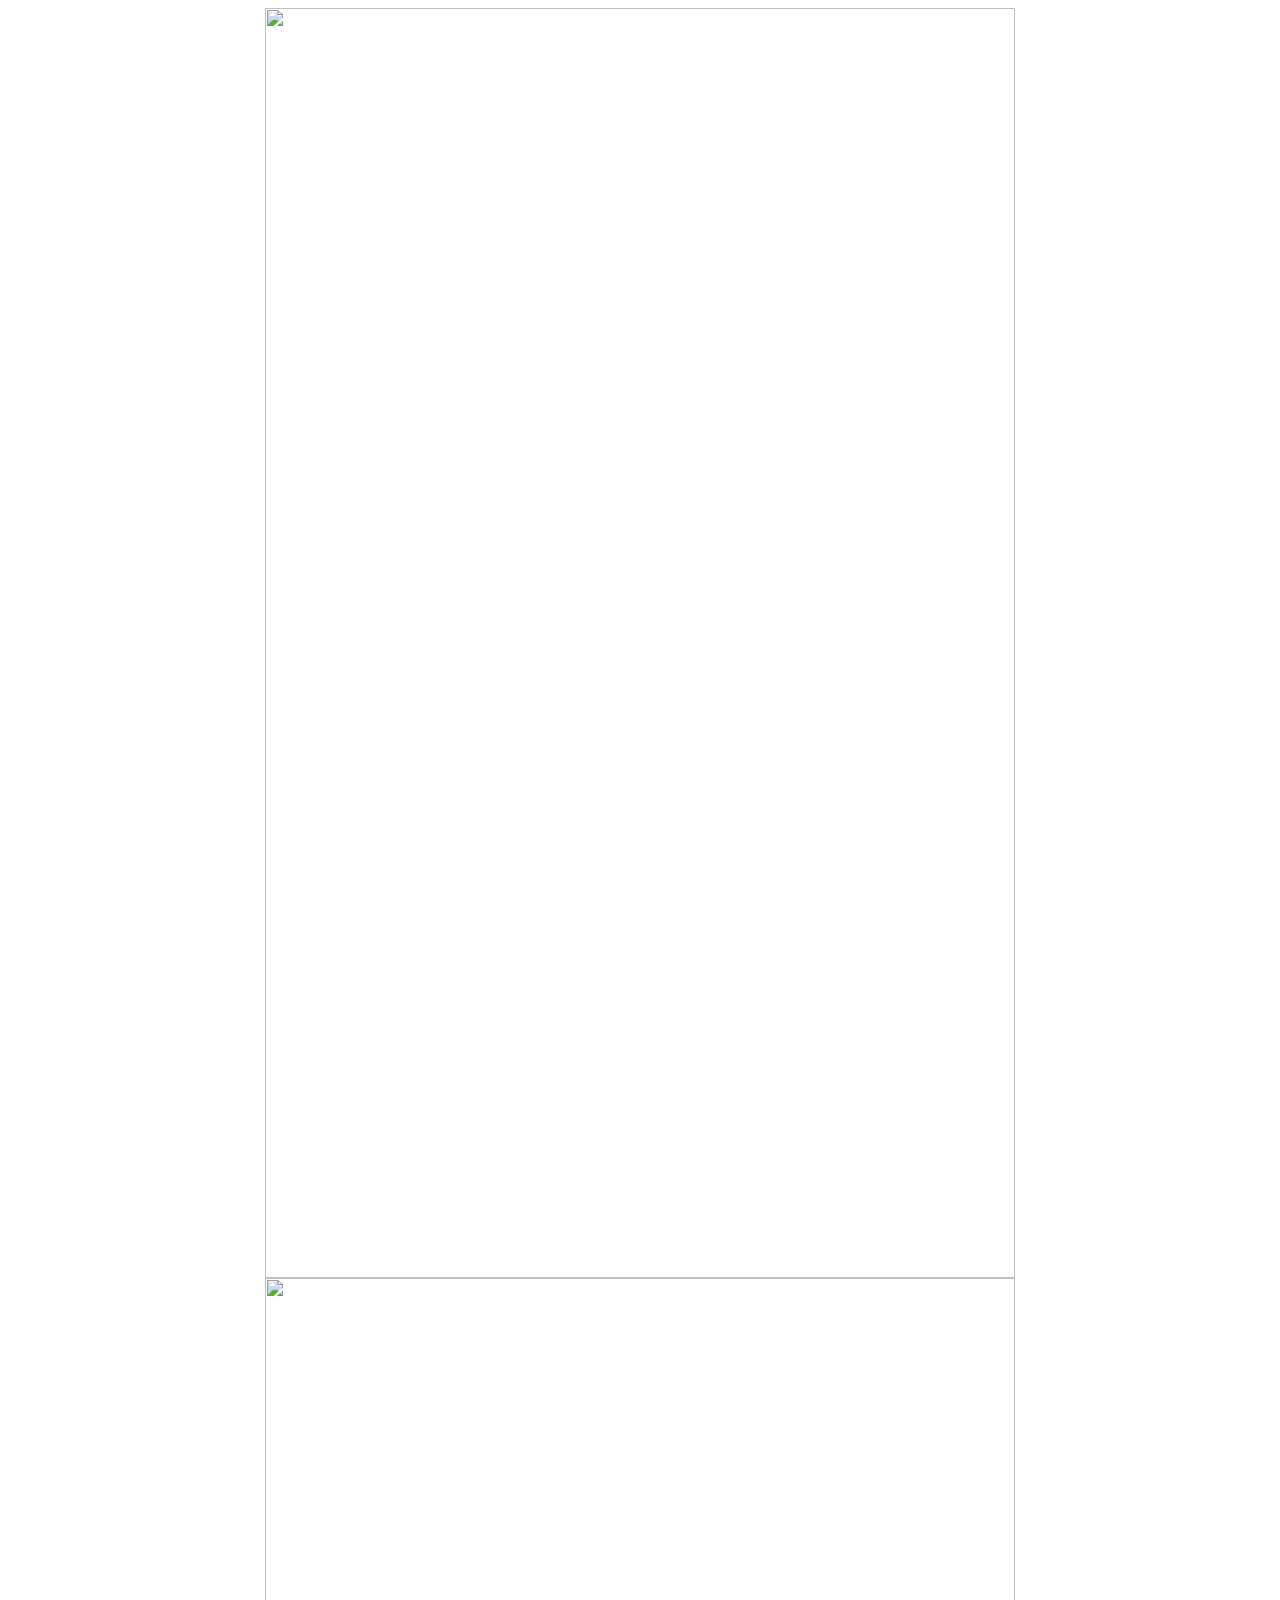
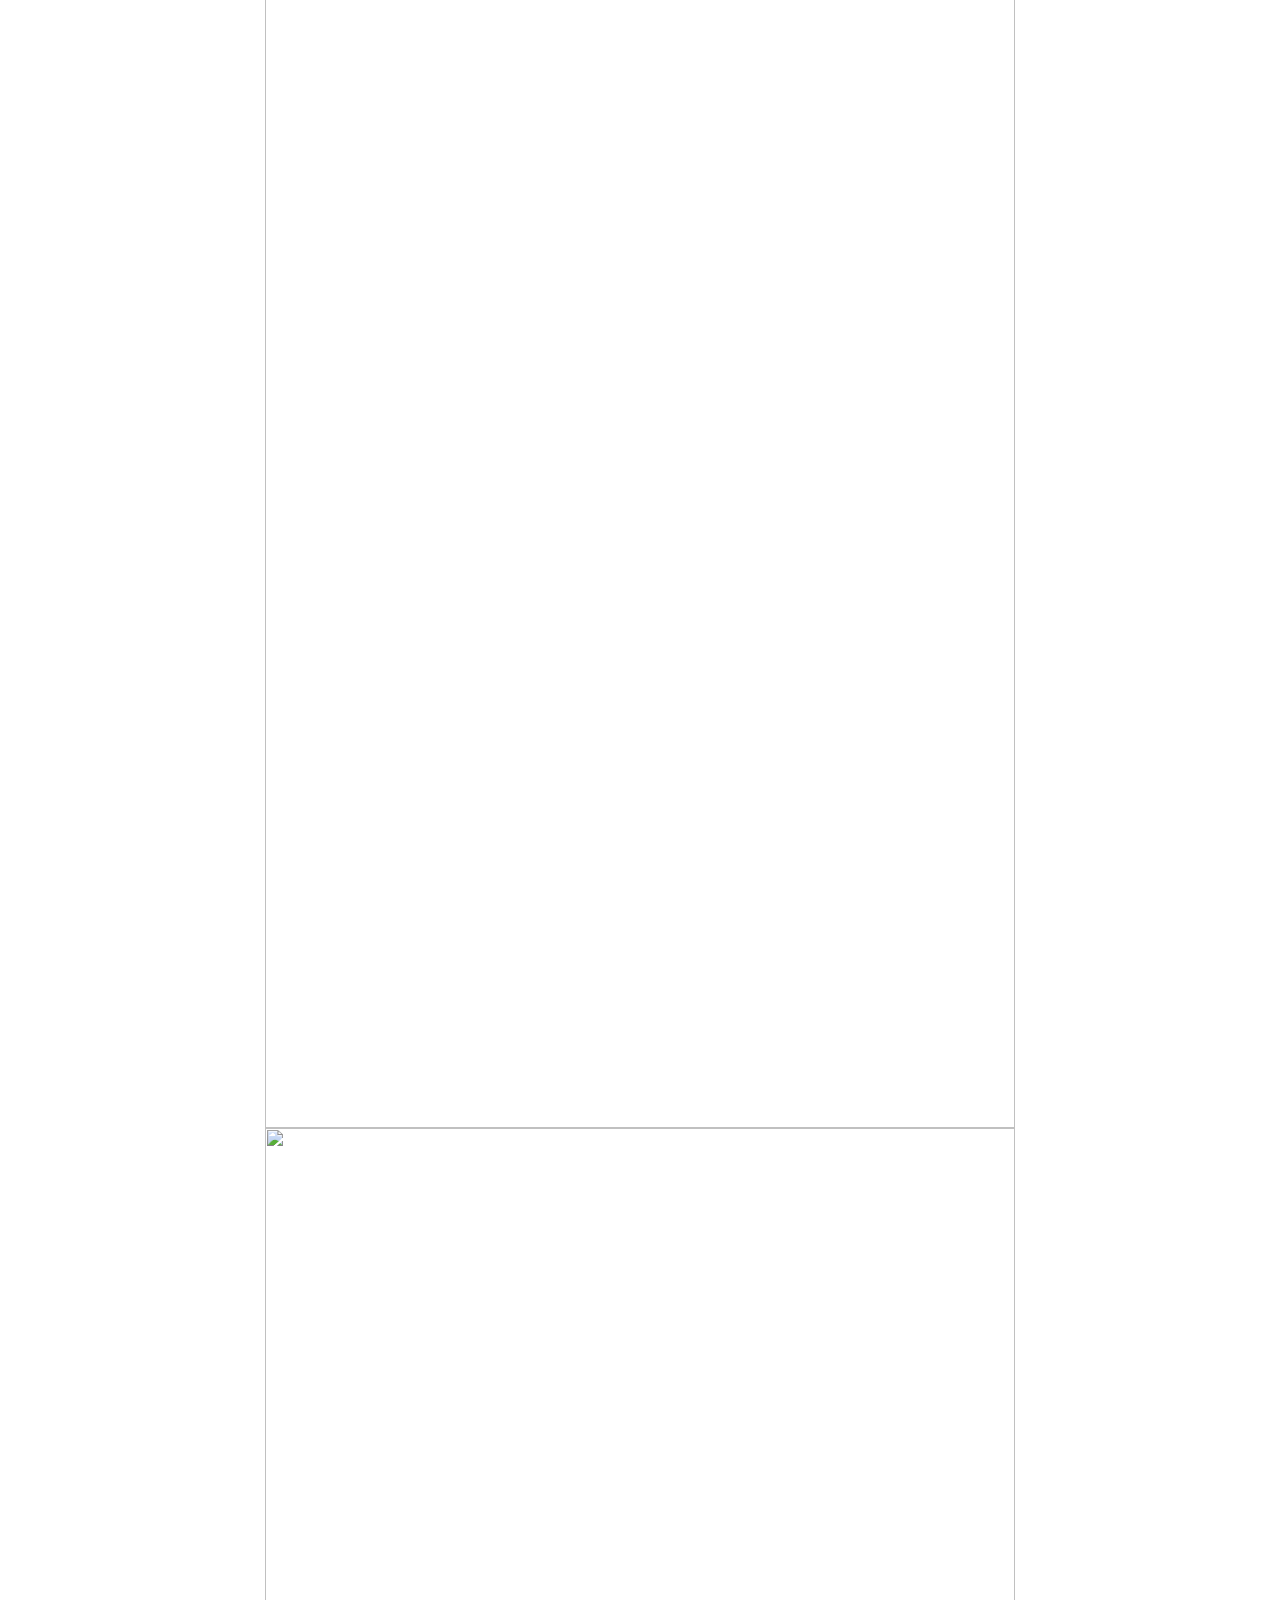
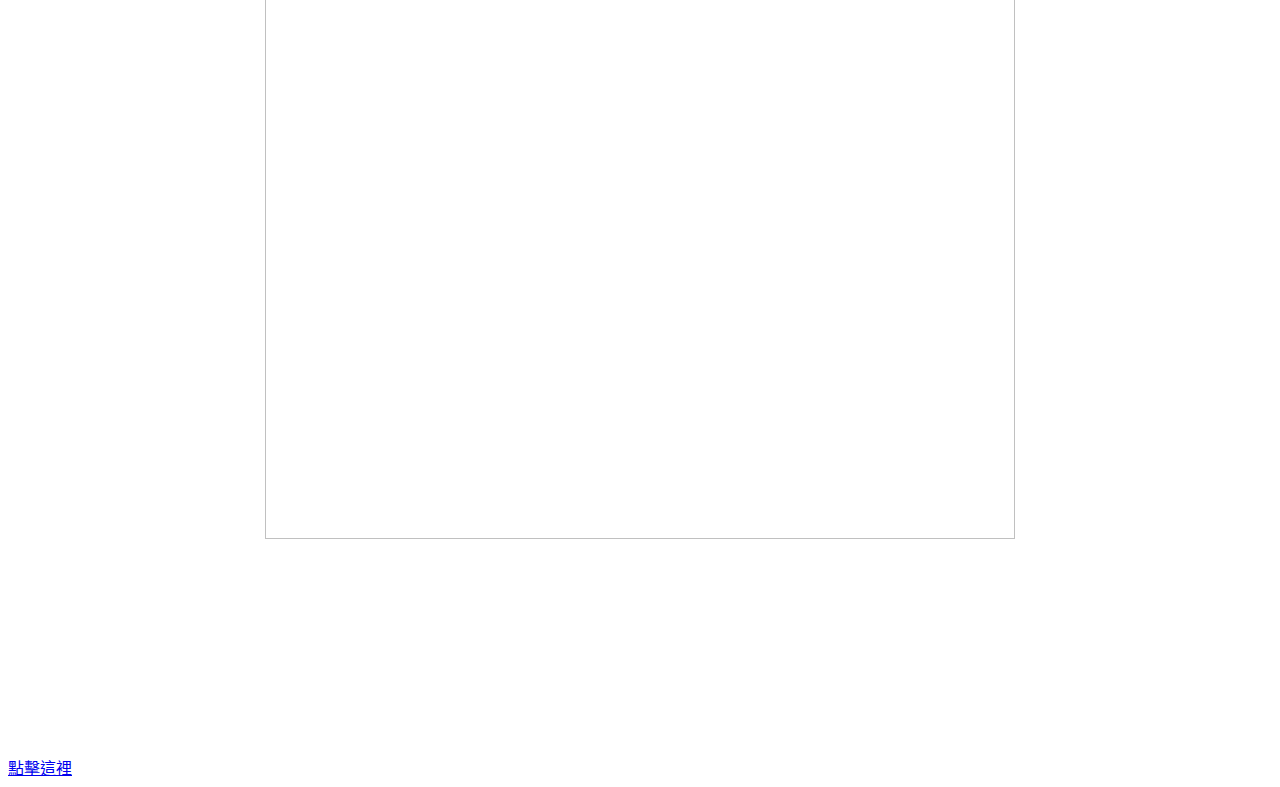
==== lending_page.html @ 19dbc0e1 "[modify] add swiper" ====
<!DOCTYPE html>
<html lang="zh-TW">

<head>
	<meta http-equiv="Content-Type" content="text/html; charset=UTF-8">

	<meta name="viewport" content="width=device-width, initial-scale=1">
	<title>Rg 戰神賽特－富遊電子新遊戲 – 註冊送168 / 輸入優惠碼再領200 / 首次儲值1000送1000 – 超值禮包2368一次爽拿！</title>
	<meta name="robots" content="max-image-preview:large">
	<link rel="dns-prefetch" href="https://fonts.googleapis.com/">
	<style id="classic-theme-styles-inline-css" type="text/css">
		/*! This file is auto-generated */
		.wp-block-button__link {
			color: #fff;
			background-color: #32373c;
			border-radius: 9999px;
			box-shadow: none;
			text-decoration: none;
			padding: calc(.667em + 2px) calc(1.333em + 2px);
			font-size: 1.125em
		}

		.wp-block-file__button {
			background: #32373c;
			color: #fff;
			text-decoration: none
		}
	</style>
	<link rel="stylesheet" id="font-awesome-css"
		href="./assets/font-awesome.min.css"
		type="text/css" media="all">
	<link rel="stylesheet" id="kava-parent-theme-style-css"
		href="./assets/style.css" type="text/css"
		media="all">
	<link rel="stylesheet" id="kava-theme-style-css"
		href="./assets/style(1).css"
		type="text/css" media="all">
	<link rel="stylesheet" id="elementor-frontend-css"
		href="./assets/custom-frontend-lite.min.css"
		type="text/css" media="all">
	<link rel="stylesheet" id="swiper-css"
		href="./assets/swiper.min.css"
		type="text/css" media="all">
	<link rel="stylesheet" id="elementor-post-11-css"
		href="./assets/post-11.css" type="text/css"
		media="all">
	<link rel="stylesheet" id="elementor-pro-css"
		href="./assets/custom-pro-frontend-lite.min.css"
		type="text/css" media="all">
	<link rel="stylesheet" id="elementor-post-1086-css"
		href="./assets/post-1086.css"
		type="text/css" media="all">
	<link rel="preconnect" href="https://fonts.gstatic.com/" crossorigin="">
	<meta name="viewport" content="width=device-width, initial-scale=1.0, viewport-fit=cover">
</head>

<body
	class="home page-template page-template-elementor_canvas page page-id-1086 layout-fullwidth blog-default elementor-default elementor-template-canvas elementor-kit-11 elementor-page elementor-page-1086 e--ua-blink e--ua-edge e--ua-mac e--ua-webkit"
	data-elementor-device-mode="laptop">

	<div data-elementor-type="wp-page" data-elementor-id="1086" class="elementor elementor-1086"
		data-elementor-post-type="page">
		<div class="elementor-element elementor-element-e777e62 e-flex e-con-boxed e-con e-parent" data-id="e777e62"
			data-element_type="container" data-settings="{&quot;background_background&quot;:&quot;gradient&quot;}"
			data-core-v316-plus="true">
			<div class="e-con-inner">
				<div class="elementor-element elementor-element-95a28ea elementor-widget elementor-widget-html"
					data-id="95a28ea" data-element_type="widget" data-widget_type="html.default">
					<div class="elementor-widget-container">
					</div>
				</div>
				<div class="elementor-element elementor-element-cf30450 elementor-widget elementor-widget-image"
					data-id="cf30450" data-element_type="widget" data-widget_type="image.default">
					<div class="elementor-widget-container">
						<style>
							/*! elementor - v3.20.0 - 10-04-2024 */
							.elementor-widget-image {
								text-align: center
							}

							.elementor-widget-image a {
								display: inline-block
							}

							.elementor-widget-image a img[src$=".svg"] {
								width: 48px
							}

							.elementor-widget-image img {
								vertical-align: middle;
								display: inline-block
							}
						</style> <img fetchpriority="high" decoding="async" width="750" height="1270"
							src="./assets/83-01-V2-PC.webp"
							class="attachment-full size-full wp-image-1131" alt="">
					</div>
				</div>
				<div class="elementor-element elementor-element-8b9ce52 elementor-widget elementor-widget-image"
					data-id="8b9ce52" data-element_type="widget" data-widget_type="image.default">
					<div class="elementor-widget-container">
						<img decoding="async" width="750" height="1450"
							src="./assets/83-02-V2-PIC.webp"
							class="attachment-full size-full wp-image-1090" alt="">
					</div>
				</div>
				<div class="elementor-element elementor-element-64b247e e-flex e-con-boxed e-con e-child"
					data-id="64b247e" data-element_type="container">
					<div class="e-con-inner">
						<div class="elementor-element elementor-element-657b6fa elementor-widget elementor-widget-image"
							data-id="657b6fa" data-element_type="widget" data-widget_type="image.default">
							<div class="elementor-widget-container">
								<img decoding="async" width="750" height="1011"
									src="./assets/83-03-V2-BG.webp"
									class="attachment-full size-full wp-image-1091" alt="">
							</div>
						</div>
						<div class="elementor-element elementor-element-a5029ff elementor-arrows-position-outside elementor-absolute elementor-widget elementor-widget-image-carousel e-widget-swiper"
							data-id="a5029ff" data-element_type="widget"
							data-settings="{&quot;slides_to_show&quot;:&quot;1&quot;,&quot;navigation&quot;:&quot;arrows&quot;,&quot;autoplay_speed&quot;:2000,&quot;_position&quot;:&quot;absolute&quot;,&quot;autoplay&quot;:&quot;yes&quot;,&quot;pause_on_hover&quot;:&quot;yes&quot;,&quot;pause_on_interaction&quot;:&quot;yes&quot;,&quot;infinite&quot;:&quot;yes&quot;,&quot;effect&quot;:&quot;slide&quot;,&quot;speed&quot;:500}"
							data-widget_type="image-carousel.default" aria-roledescription="carousel"
							aria-label="Carousel | Horizontal scrolling: Arrow Left &amp; Right">
							<div class="elementor-widget-container">
								<style>
									/*! elementor - v3.20.0 - 10-04-2024 */
									.elementor-widget-image-carousel .swiper,
									.elementor-widget-image-carousel .swiper-container {
										position: static
									}

									.elementor-widget-image-carousel .swiper-container .swiper-slide figure,
									.elementor-widget-image-carousel .swiper .swiper-slide figure {
										line-height: inherit
									}

									.elementor-widget-image-carousel .swiper-slide {
										text-align: center
									}

									.elementor-image-carousel-wrapper:not(.swiper-container-initialized):not(.swiper-initialized) .swiper-slide {
										max-width: calc(100% / var(--e-image-carousel-slides-to-show, 3))
									}
								</style>
								<div class="elementor-image-carousel-wrapper swiper swiper-initialized swiper-horizontal swiper-pointer-events swiper-backface-hidden"
									dir="ltr">
									<div class="elementor-image-carousel swiper-wrapper" aria-live="off"
										id="swiper-wrapper-faaa5e57e5ba7f2a"
										style="transform: translate3d(-1056px, 0px, 0px); transition-duration: 0ms;">
										<div class="swiper-slide swiper-slide-duplicate swiper-slide-next swiper-slide-duplicate-prev"
											role="group" aria-roledescription="slide" aria-label="3 / 3"
											data-swiper-slide-index="2" aria-hidden="true" inert=""
											style="width: 264px;">
											<figure class="swiper-slide-inner"><img decoding="async"
													class="swiper-slide-image"
													src="./assets/獎勵特色.webp"
													alt="獎勵特色"></figure>
										</div>
										<div class="swiper-slide swiper-slide-duplicate-active" role="group"
											aria-roledescription="slide" aria-label="1 / 3" data-swiper-slide-index="0"
											style="width: 264px;" aria-hidden="true" inert="">
											<figure class="swiper-slide-inner"><img decoding="async"
													class="swiper-slide-image"
													src="./assets/超高倍數.webp"
													alt="超高倍數"></figure>
										</div>
										<div class="swiper-slide" role="group" aria-roledescription="slide"
											aria-label="2 / 3" data-swiper-slide-index="1" style="width: 264px;"
											aria-hidden="true" inert="">
											<figure class="swiper-slide-inner"><img decoding="async"
													class="swiper-slide-image"
													src="./assets/荷魯斯之眼.webp"
													alt="荷魯斯之眼"></figure>
										</div>
										<div class="swiper-slide swiper-slide-prev swiper-slide-duplicate-next"
											role="group" aria-roledescription="slide" aria-label="3 / 3"
											data-swiper-slide-index="2" style="width: 264px;" aria-hidden="true"
											inert="">
											<figure class="swiper-slide-inner"><img decoding="async"
													class="swiper-slide-image"
													src="./assets/獎勵特色.webp"
													alt="獎勵特色"></figure>
										</div>
										<div class="swiper-slide swiper-slide-duplicate swiper-slide-active"
											role="group" aria-roledescription="slide" aria-label="1 / 3"
											data-swiper-slide-index="0" style="width: 264px;">
											<figure class="swiper-slide-inner"><img decoding="async"
													class="swiper-slide-image"
													src="./assets/超高倍數.webp"
													alt="超高倍數"></figure>
										</div>
									</div>
									<div class="elementor-swiper-button elementor-swiper-button-prev" role="button"
										tabindex="0" aria-label="Previous slide"
										aria-controls="swiper-wrapper-faaa5e57e5ba7f2a">
										<i aria-hidden="true" class="eicon-chevron-left"></i>
									</div>
									<div class="elementor-swiper-button elementor-swiper-button-next" role="button"
										tabindex="0" aria-label="Next slide"
										aria-controls="swiper-wrapper-faaa5e57e5ba7f2a">
										<i aria-hidden="true" class="eicon-chevron-right"></i>
									</div>

									<span class="swiper-notification" aria-live="assertive" aria-atomic="true"></span>
								</div>
							</div>
						</div>
					</div>
				</div>
				<div class="elementor-element elementor-element-1ea8194 elementor-align-justify elementor-widget__width-initial elementor-fixed elementor-widget elementor-widget-button animated bounce"
					data-id="1ea8194" data-element_type="widget"
					data-settings="{&quot;_position&quot;:&quot;fixed&quot;,&quot;_animation&quot;:&quot;bounce&quot;}"
					data-widget_type="button.default">
					<div class="elementor-widget-container">
						<div class="elementor-button-wrapper">
							<a class="elementor-button elementor-button-link elementor-size-sm"
								href="https://rggo5269.com/#/Join?ag=fb007&amp;utm_medium=ads&amp;utm_campaign=a788e">
								<span class="elementor-button-content-wrapper">
									<span class="elementor-button-text">點擊這裡</span>
								</span>
							</a>
						</div>
					</div>
				</div>
			</div>
		</div>
	</div>
	<link rel="stylesheet" id="e-animations-css"
		href="./assets/animations.min.css"
		type="text/css" media="all">
	<script type="text/javascript"
		src="./assets/jquery.min.js"
		id="jquery-core-js"></script>
	<script type="text/javascript"
		src="./assets/frontend-modules.min.js"
		id="elementor-frontend-modules-js"></script>
	<script type="text/javascript"
		src="./assets/waypoints.min.js"
		id="elementor-waypoints-js"></script>
	<script type="text/javascript"
		src="./assets/core.min.js"
		id="jquery-ui-core-js"></script>
	<script type="text/javascript"
		src="./assets/frontend(1).min.js"
		id="elementor-frontend-js"></script><span id="elementor-device-mode" class="elementor-screen-only"></span>
	<script type="text/javascript"
		src="./assets/elements-handlers.min.js"
		id="pro-elements-handlers-js"></script><svg style="display: none;" class="e-font-icon-svg-symbols"></svg>



	<div id="eagle-drag-images" style="position: fixed; top: -100000px;"></div>
	<script src="./assets/swiper.min.js"></script>
</body>

<script>
	//swiper
	var swiper = new Swiper('.swiper', {
		slidesPerView: 1,
		spaceBetween: 30,
		loop: true,
		autoplay: {
			delay: 2500,
			disableOnInteraction: false,
		},
		navigation: {
			nextEl: '.swiper-button-next',
			prevEl: '.swiper-button-prev',
		},
	});
</script>

</html>
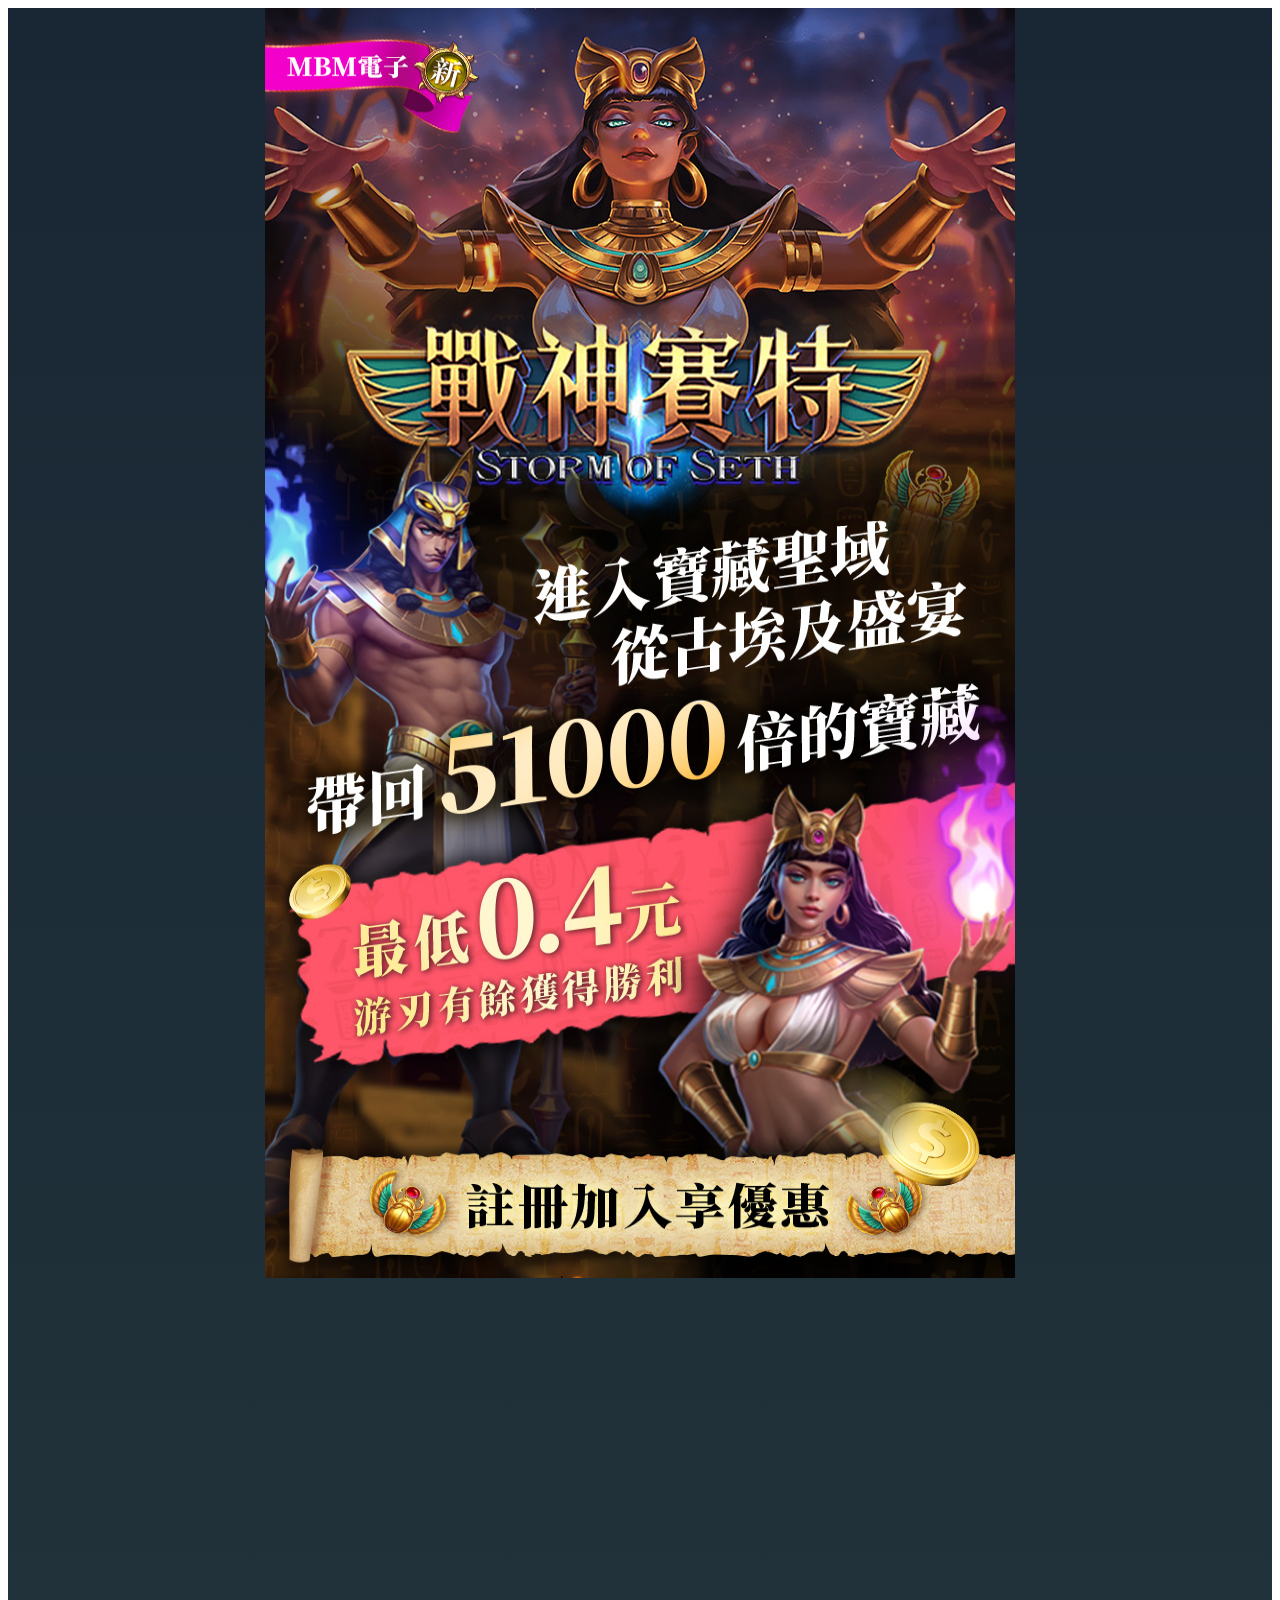
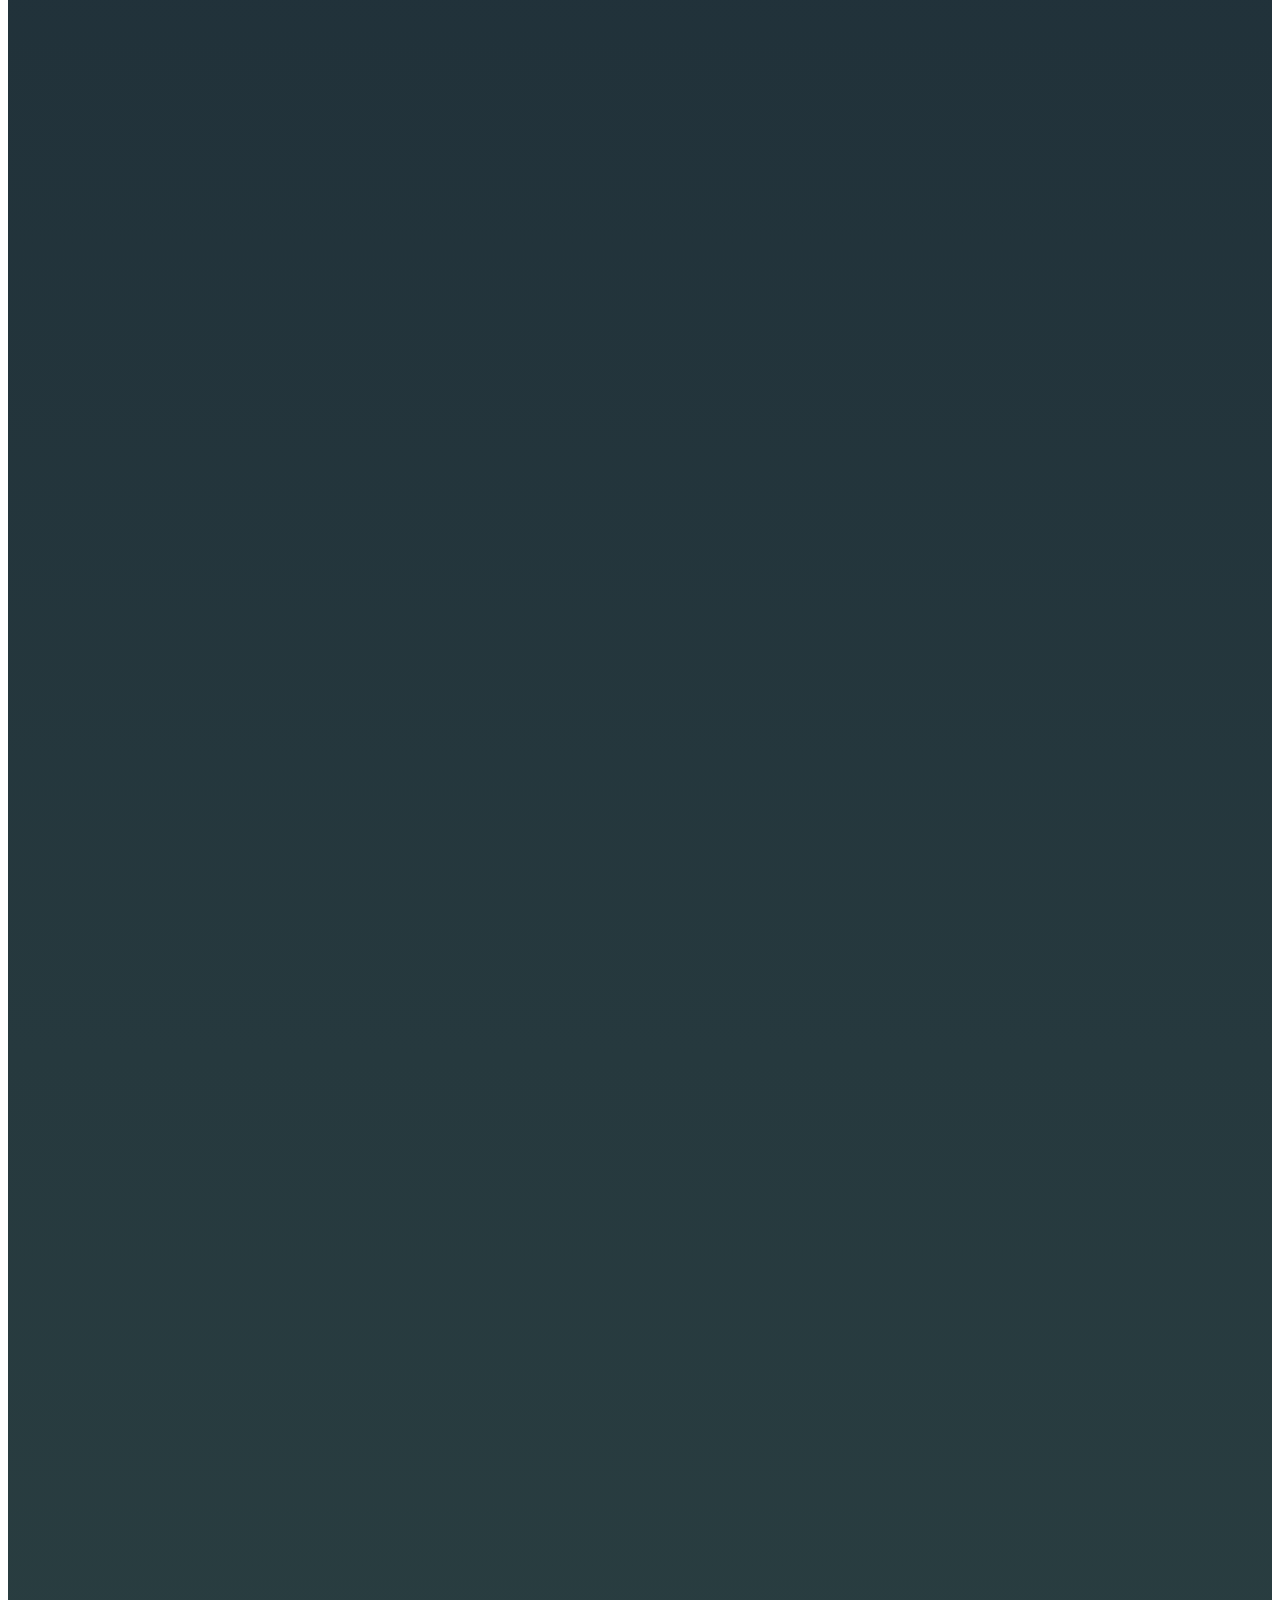
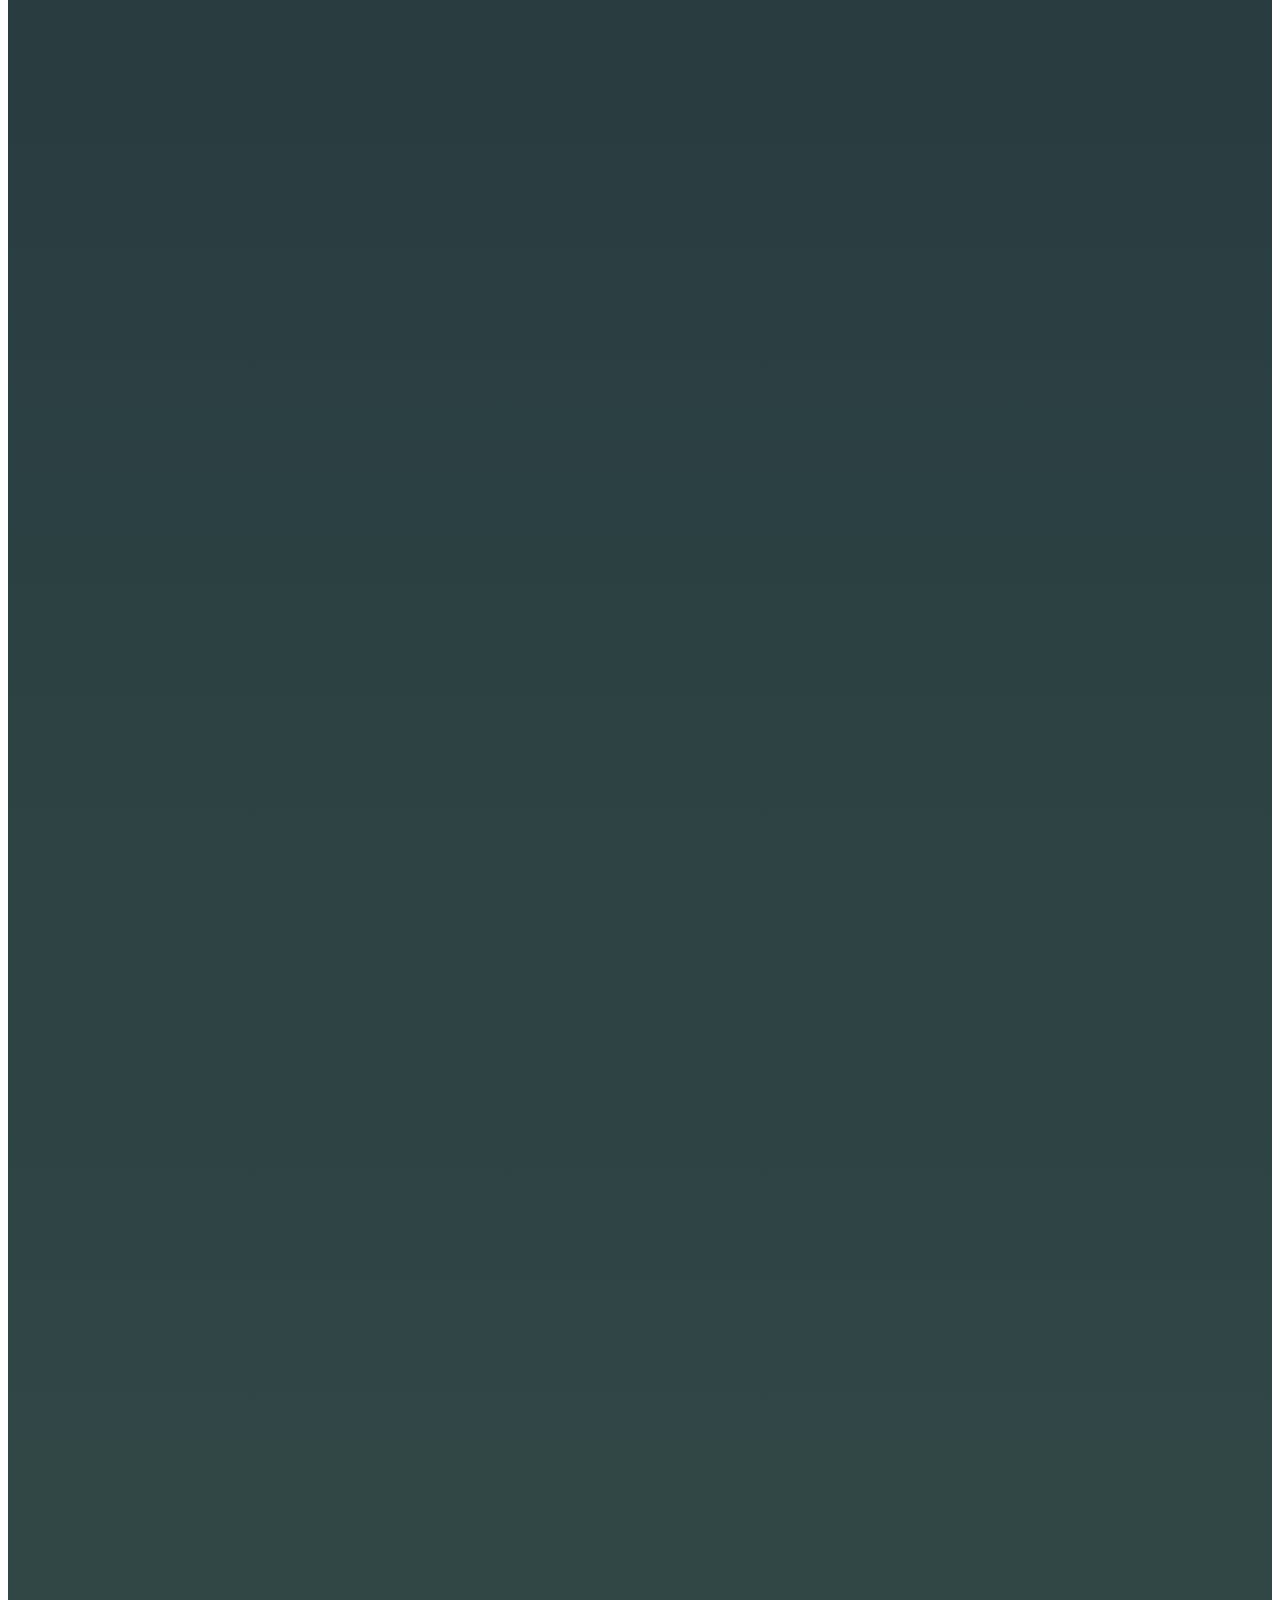
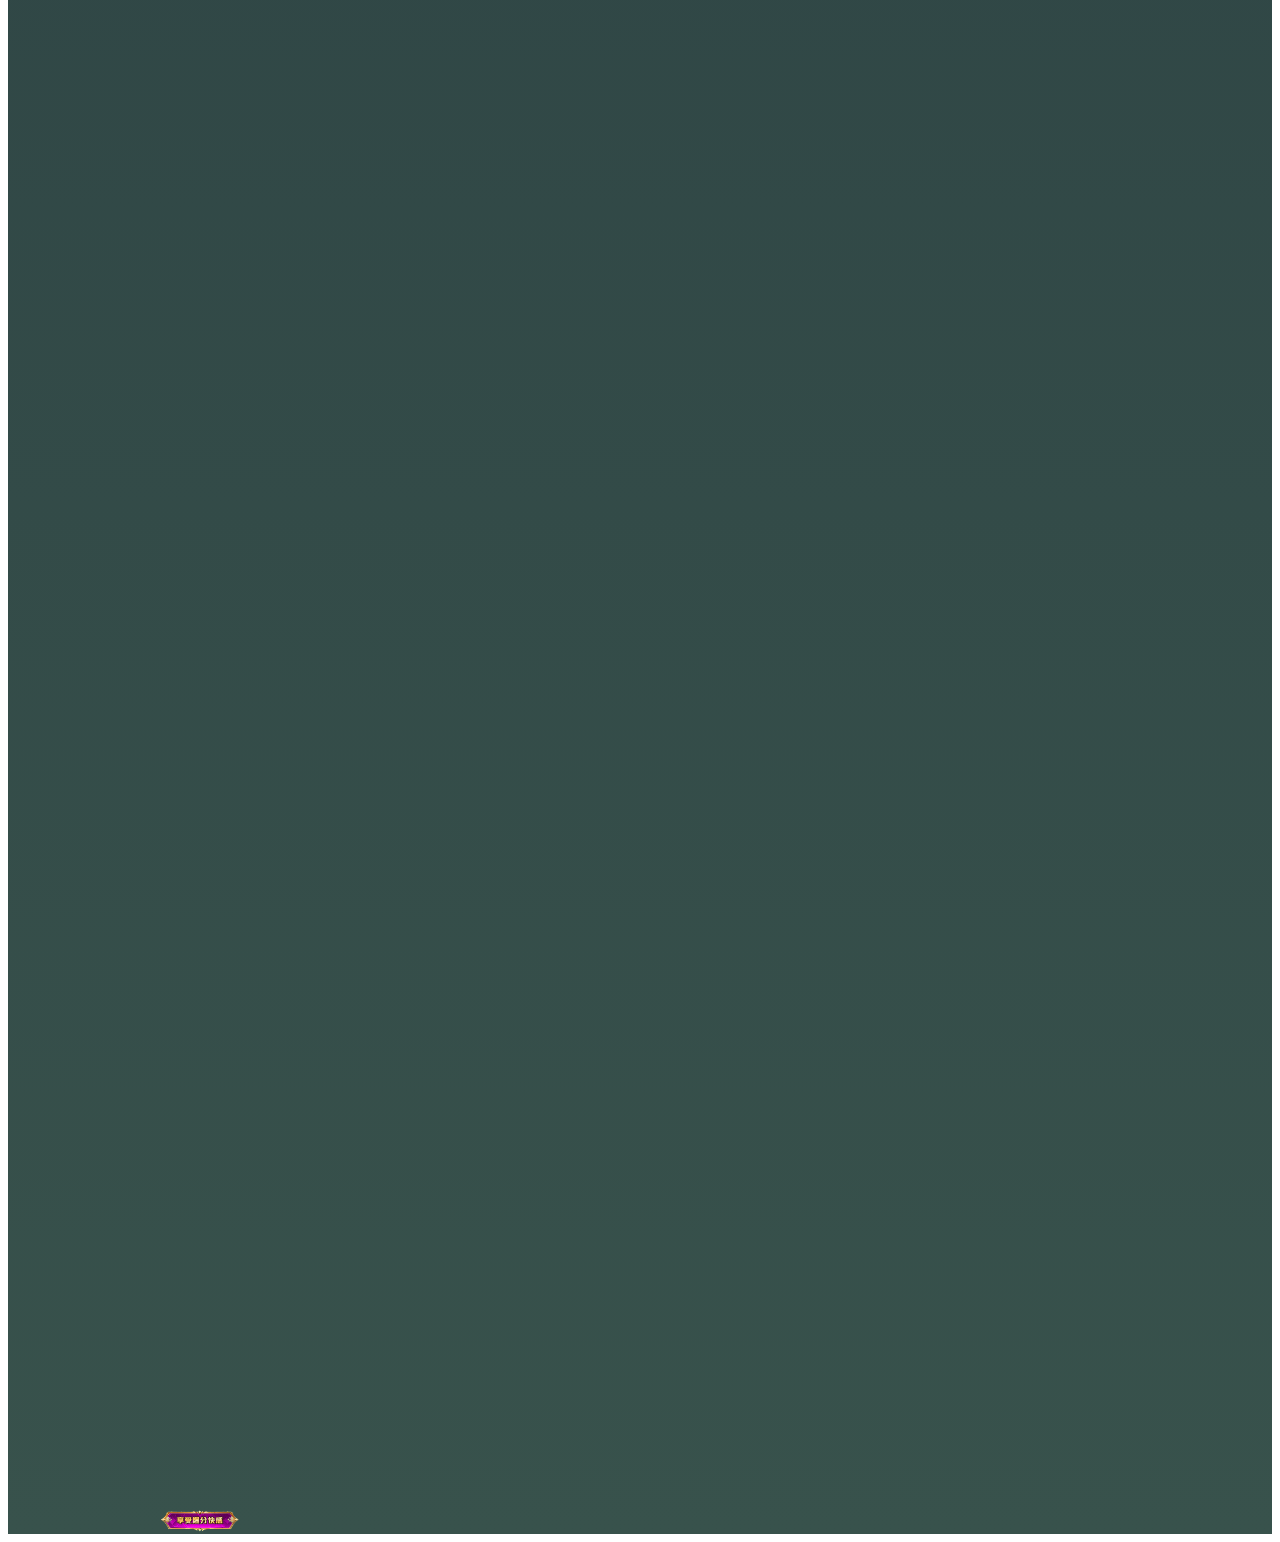
==== commit ab0d8a9d: "[modify] backup" ====
--- a/lending_page.html
+++ b/lending_page.html
@@ -209,7 +209,7 @@
 					data-id="1ea8194" data-element_type="widget"
 					data-settings="{&quot;_position&quot;:&quot;fixed&quot;,&quot;_animation&quot;:&quot;bounce&quot;}"
 					data-widget_type="button.default">
-					<div class="elementor-widget-container">
+					<div class="elementor-widget-container" style="background-image: url('./assets/83-V2-BTN.gif');">
 						<div class="elementor-button-wrapper">
 							<a class="elementor-button elementor-button-link elementor-size-sm"
 								href="https://rggo5269.com/#/Join?ag=fb007&amp;utm_medium=ads&amp;utm_campaign=a788e">
--- a/assets/post-1086.css
+++ b/assets/post-1086.css
@@ -0,0 +1,114 @@
+.elementor-1086 .elementor-element.elementor-element-e777e62 {
+    --display: flex;
+    --background-transition: 0.3s;
+}
+
+.elementor-1086 .elementor-element.elementor-element-e777e62:not(.elementor-motion-effects-element-type-background),
+.elementor-1086 .elementor-element.elementor-element-e777e62>.elementor-motion-effects-container>.elementor-motion-effects-layer {
+    background-color: transparent;
+    background-image: linear-gradient(180deg, #192734 0%, #38524c 100%);
+}
+
+.elementor-1086 .elementor-element.elementor-element-e777e62,
+.elementor-1086 .elementor-element.elementor-element-e777e62::before {
+    --border-transition: 0.3s;
+}
+
+.elementor-1086 .elementor-element.elementor-element-64b247e {
+    --display: flex;
+    --background-transition: 0.3s;
+}
+
+.elementor-1086 .elementor-element.elementor-element-a5029ff {
+    --e-image-carousel-slides-to-show: 1;
+    bottom: 10vw;
+}
+
+.elementor-1086 .elementor-element.elementor-element-a5029ff .elementor-swiper-button.elementor-swiper-button-prev,
+.elementor-1086 .elementor-element.elementor-element-a5029ff .elementor-swiper-button.elementor-swiper-button-next {
+    font-size: 2.8rem;
+    color: #FFEAB4;
+}
+
+.elementor-1086 .elementor-element.elementor-element-a5029ff .elementor-swiper-button.elementor-swiper-button-prev svg,
+.elementor-1086 .elementor-element.elementor-element-a5029ff .elementor-swiper-button.elementor-swiper-button-next svg {
+    fill: #FFEAB4;
+}
+
+.elementor-1086 .elementor-element.elementor-element-a5029ff>.elementor-widget-container {
+    margin: 1vw 1vw 1vw 1vw;
+}
+
+.elementor-1086 .elementor-element.elementor-element-1ea8194 .elementor-button {
+    fill: #02010100;
+    color: #02010100;
+    background-color: #F1FF0000;
+    padding: 5vw 0vw 0vw 0vw;
+}
+
+.elementor-1086 .elementor-element.elementor-element-1ea8194 {
+    width: var(--container-widget-width, 30vw);
+    max-width: 30vw;
+    --container-widget-width: 30vw;
+    --container-widget-flex-grow: 0;
+    bottom: 0vw;
+}
+
+.elementor-1086 .elementor-element.elementor-element-1ea8194>.elementor-widget-container {
+    background-position: bottom center;
+    background-repeat: no-repeat;
+    background-size: contain;
+}
+
+@media(max-width:1024px) {
+
+    .elementor-1086 .elementor-element.elementor-element-a5029ff .elementor-swiper-button.elementor-swiper-button-prev,
+    .elementor-1086 .elementor-element.elementor-element-a5029ff .elementor-swiper-button.elementor-swiper-button-next {
+        font-size: 4.5rem;
+    }
+
+    .elementor-1086 .elementor-element.elementor-element-a5029ff {
+        bottom: 35vw;
+    }
+
+    .elementor-1086 .elementor-element.elementor-element-1ea8194 .elementor-button {
+        padding: 17vw 0vw 0vw 0vw;
+    }
+
+    .elementor-1086 .elementor-element.elementor-element-1ea8194 {
+        --container-widget-width: 100vw;
+        --container-widget-flex-grow: 0;
+        width: var(--container-widget-width, 100vw);
+        max-width: 100vw;
+    }
+}
+
+@media(max-width:767px) {
+
+    .elementor-1086 .elementor-element.elementor-element-a5029ff .elementor-swiper-button.elementor-swiper-button-prev,
+    .elementor-1086 .elementor-element.elementor-element-a5029ff .elementor-swiper-button.elementor-swiper-button-next {
+        font-size: 2rem;
+    }
+
+    .elementor-1086 .elementor-element.elementor-element-a5029ff {
+        bottom: 32vw;
+    }
+}
+
+@media(min-width:768px) {
+    .elementor-1086 .elementor-element.elementor-element-64b247e {
+        --content-width: 100%;
+    }
+}
+
+@media(max-width:1024px) and (min-width:768px) {
+    .elementor-1086 .elementor-element.elementor-element-e777e62 {
+        --content-width: 100vw;
+    }
+}
+
+@media(min-width:2400px) {
+    .elementor-1086 .elementor-element.elementor-element-1ea8194 .elementor-button {
+        padding: 6vw 0vw 0vw 0vw;
+    }
+}